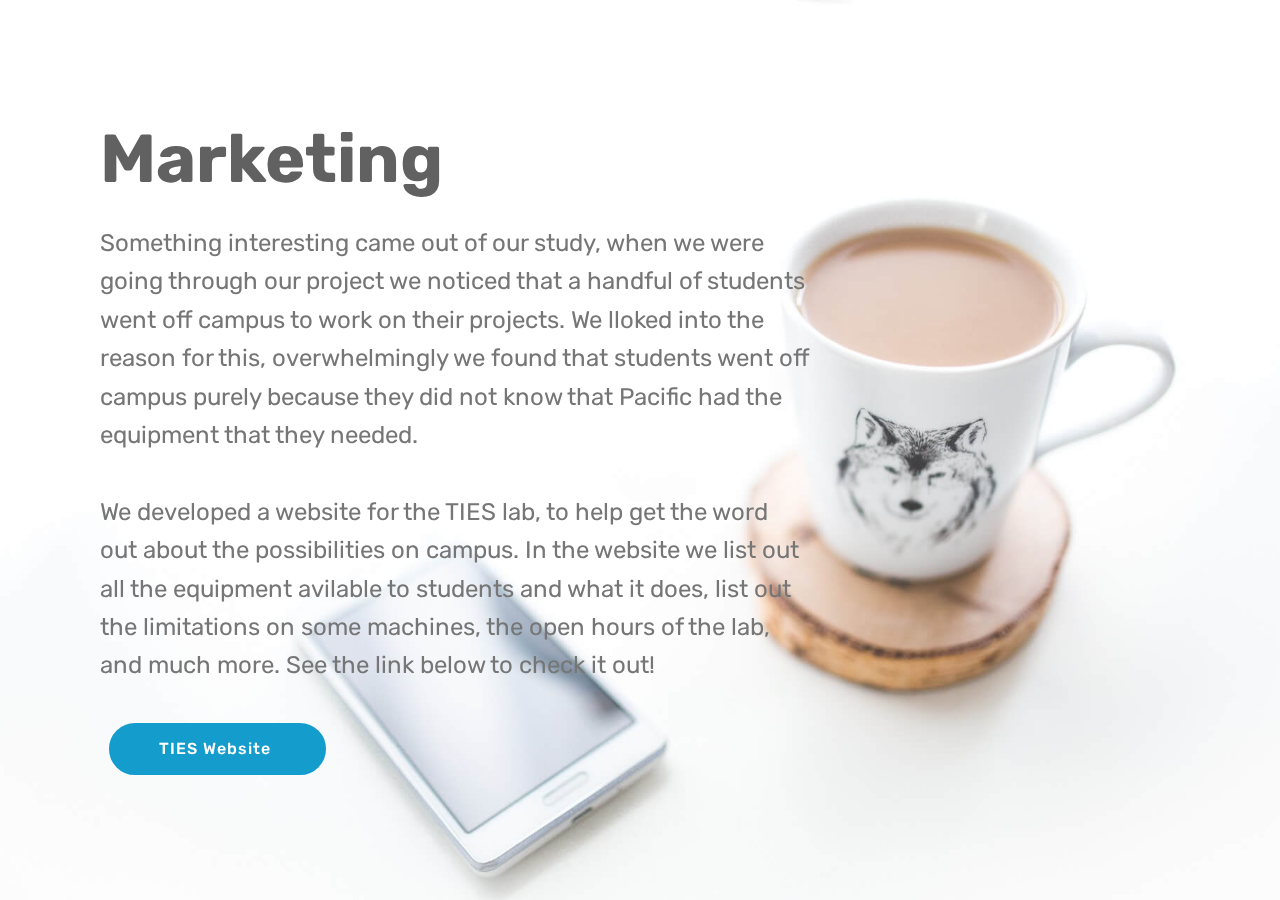
==== Marketing.html @ 28eca3c0 "create github pages" ====
<!DOCTYPE html>
<html >
<head>
  <!-- Site made with Mobirise Website Builder v4.7.1, https://mobirise.com -->
  <meta charset="UTF-8">
  <meta http-equiv="X-UA-Compatible" content="IE=edge">
  <meta name="generator" content="Mobirise v4.7.1, mobirise.com">
  <meta name="viewport" content="width=device-width, initial-scale=1, minimum-scale=1">
  <link rel="shortcut icon" href="assets/images/tieslogo-2-converted2-128x166.png" type="image/x-icon">
  <meta name="description" content="Page to talk about getting the word out about the equipment and facilities on campus.">
  <title>Marketing</title>
  <link rel="stylesheet" href="assets/web/assets/mobirise-icons/mobirise-icons.css">
  <link rel="stylesheet" href="assets/tether/tether.min.css">
  <link rel="stylesheet" href="assets/bootstrap/css/bootstrap.min.css">
  <link rel="stylesheet" href="assets/bootstrap/css/bootstrap-grid.min.css">
  <link rel="stylesheet" href="assets/bootstrap/css/bootstrap-reboot.min.css">
  <link rel="stylesheet" href="assets/theme/css/style.css">
  <link rel="stylesheet" href="assets/mobirise/css/mbr-additional.css" type="text/css">
  
  
  
</head>
<body>
  <section class="header9 cid-qQ0Fd9knw1 mbr-fullscreen mbr-parallax-background" id="header9-8">

    

    

    <div class="container">
        <div class="media-container-column mbr-white col-md-8">
            <h1 class="mbr-section-title align-left mbr-bold pb-3 mbr-fonts-style display-1">Marketing&nbsp;</h1>
            
            <p class="mbr-text align-left pb-3 mbr-fonts-style display-5">Something interesting came out of our study, when we were going through our project we noticed that a handful of students went off campus to work on their projects. We lloked into the reason for this, overwhelmingly we found that students went off campus purely because they did not know that Pacific had the equipment that they needed.&nbsp;<br><br>We developed a website for the TIES lab, to help get the word out about the possibilities on campus. In the website we list out all the equipment avilable to students and what it does, list out the limitations on some machines, the open hours of the lab, and much more. See the link below to check it out!</p>
            <div class="mbr-section-btn align-left"><a class="btn btn-md btn-primary display-4" href="https://rneal2.github.io/TIES/">TIES Website&nbsp;</a></div>
        </div>
    </div>

    
</section>


  <section class="engine"><a href="https://mobirise.ws/q">web page creator download</a></section><script src="assets/web/assets/jquery/jquery.min.js"></script>
  <script src="assets/popper/popper.min.js"></script>
  <script src="assets/tether/tether.min.js"></script>
  <script src="assets/bootstrap/js/bootstrap.min.js"></script>
  <script src="assets/smoothscroll/smooth-scroll.js"></script>
  <script src="assets/parallax/jarallax.min.js"></script>
  <script src="assets/theme/js/script.js"></script>
  
  
</body>
</html>
---- assets/web/assets/mobirise-icons/mobirise-icons.css ----
@font-face {
  font-family: 'MobiriseIcons';
  src:  url('mobirise-icons.eot?spat4u');
  src:  url('mobirise-icons.eot?spat4u#iefix') format('embedded-opentype'),
    url('mobirise-icons.ttf?spat4u') format('truetype'),
    url('mobirise-icons.woff?spat4u') format('woff'),
    url('mobirise-icons.svg?spat4u#MobiriseIcons') format('svg');
  font-weight: normal;
  font-style: normal;
}

[class^="mbri-"], [class*=" mbri-"] {
  /* use !important to prevent issues with browser extensions that change fonts */
  font-family: MobiriseIcons !important;
  speak: none;
  font-style: normal;
  font-weight: normal;
  font-variant: normal;
  text-transform: none;
  line-height: 1;

  /* Better Font Rendering =========== */
  -webkit-font-smoothing: antialiased;
  -moz-osx-font-smoothing: grayscale;
}

.mbri-add-submenu:before {
  content: "\e900";
}
.mbri-alert:before {
  content: "\e901";
}
.mbri-align-center:before {
  content: "\e902";
}
.mbri-align-justify:before {
  content: "\e903";
}
.mbri-align-left:before {
  content: "\e904";
}
.mbri-align-right:before {
  content: "\e905";
}
.mbri-android:before {
  content: "\e906";
}
.mbri-apple:before {
  content: "\e907";
}
.mbri-arrow-down:before {
  content: "\e908";
}
.mbri-arrow-next:before {
  content: "\e909";
}
.mbri-arrow-prev:before {
  content: "\e90a";
}
.mbri-arrow-up:before {
  content: "\e90b";
}
.mbri-bold:before {
  content: "\e90c";
}
.mbri-bookmark:before {
  content: "\e90d";
}
.mbri-bootstrap:before {
  content: "\e90e";
}
.mbri-briefcase:before {
  content: "\e90f";
}
.mbri-browse:before {
  content: "\e910";
}
.mbri-bulleted-list:before {
  content: "\e911";
}
.mbri-calendar:before {
  content: "\e912";
}
.mbri-camera:before {
  content: "\e913";
}
.mbri-cart-add:before {
  content: "\e914";
}
.mbri-cart-full:before {
  content: "\e915";
}
.mbri-cash:before {
  content: "\e916";
}
.mbri-change-style:before {
  content: "\e917";
}
.mbri-chat:before {
  content: "\e918";
}
.mbri-clock:before {
  content: "\e919";
}
.mbri-close:before {
  content: "\e91a";
}
.mbri-cloud:before {
  content: "\e91b";
}
.mbri-code:before {
  content: "\e91c";
}
.mbri-contact-form:before {
  content: "\e91d";
}
.mbri-credit-card:before {
  content: "\e91e";
}
.mbri-cursor-click:before {
  content: "\e91f";
}
.mbri-cust-feedback:before {
  content: "\e920";
}
.mbri-database:before {
  content: "\e921";
}
.mbri-delivery:before {
  content: "\e922";
}
.mbri-desktop:before {
  content: "\e923";
}
.mbri-devices:before {
  content: "\e924";
}
.mbri-down:before {
  content: "\e925";
}
.mbri-download:before {
  content: "\e989";
}
.mbri-drag-n-drop:before {
  content: "\e927";
}
.mbri-drag-n-drop2:before {
  content: "\e928";
}
.mbri-edit:before {
  content: "\e929";
}
.mbri-edit2:before {
  content: "\e92a";
}
.mbri-error:before {
  content: "\e92b";
}
.mbri-extension:before {
  content: "\e92c";
}
.mbri-features:before {
  content: "\e92d";
}
.mbri-file:before {
  content: "\e92e";
}
.mbri-flag:before {
  content: "\e92f";
}
.mbri-folder:before {
  content: "\e930";
}
.mbri-gift:before {
  content: "\e931";
}
.mbri-github:before {
  content: "\e932";
}
.mbri-globe:before {
  content: "\e933";
}
.mbri-globe-2:before {
  content: "\e934";
}
.mbri-growing-chart:before {
  content: "\e935";
}
.mbri-hearth:before {
  content: "\e936";
}
.mbri-help:before {
  content: "\e937";
}
.mbri-home:before {
  content: "\e938";
}
.mbri-hot-cup:before {
  content: "\e939";
}
.mbri-idea:before {
  content: "\e93a";
}
.mbri-image-gallery:before {
  content: "\e93b";
}
.mbri-image-slider:before {
  content: "\e93c";
}
.mbri-info:before {
  content: "\e93d";
}
.mbri-italic:before {
  content: "\e93e";
}
.mbri-key:before {
  content: "\e93f";
}
.mbri-laptop:before {
  content: "\e940";
}
.mbri-layers:before {
  content: "\e941";
}
.mbri-left-right:before {
  content: "\e942";
}
.mbri-left:before {
  content: "\e943";
}
.mbri-letter:before {
  content: "\e944";
}
.mbri-like:before {
  content: "\e945";
}
.mbri-link:before {
  content: "\e946";
}
.mbri-lock:before {
  content: "\e947";
}
.mbri-login:before {
  content: "\e948";
}
.mbri-logout:before {
  content: "\e949";
}
.mbri-magic-stick:before {
  content: "\e94a";
}
.mbri-map-pin:before {
  content: "\e94b";
}
.mbri-menu:before {
  content: "\e94c";
}
.mbri-mobile:before {
  content: "\e94d";
}
.mbri-mobile2:before {
  content: "\e94e";
}
.mbri-mobirise:before {
  content: "\e94f";
}
.mbri-more-horizontal:before {
  content: "\e950";
}
.mbri-more-vertical:before {
  content: "\e951";
}
.mbri-music:before {
  content: "\e952";
}
.mbri-new-file:before {
  content: "\e953";
}
.mbri-numbered-list:before {
  content: "\e954";
}
.mbri-opened-folder:before {
  content: "\e955";
}
.mbri-pages:before {
  content: "\e956";
}
.mbri-paper-plane:before {
  content: "\e957";
}
.mbri-paperclip:before {
  content: "\e958";
}
.mbri-photo:before {
  content: "\e959";
}
.mbri-photos:before {
  content: "\e95a";
}
.mbri-pin:before {
  content: "\e95b";
}
.mbri-play:before {
  content: "\e95c";
}
.mbri-plus:before {
  content: "\e95d";
}
.mbri-preview:before {
  content: "\e95e";
}
.mbri-print:before {
  content: "\e95f";
}
.mbri-protect:before {
  content: "\e960";
}
.mbri-question:before {
  content: "\e961";
}
.mbri-quote-left:before {
  content: "\e962";
}
.mbri-quote-right:before {
  content: "\e963";
}
.mbri-refresh:before {
  content: "\e964";
}
.mbri-responsive:before {
  content: "\e965";
}
.mbri-right:before {
  content: "\e966";
}
.mbri-rocket:before {
  content: "\e967";
}
.mbri-sad-face:before {
  content: "\e968";
}
.mbri-sale:before {
  content: "\e969";
}
.mbri-save:before {
  content: "\e96a";
}
.mbri-search:before {
  content: "\e96b";
}
.mbri-setting:before {
  content: "\e96c";
}
.mbri-setting2:before {
  content: "\e96d";
}
.mbri-setting3:before {
  content: "\e96e";
}
.mbri-share:before {
  content: "\e96f";
}
.mbri-shopping-bag:before {
  content: "\e970";
}
.mbri-shopping-basket:before {
  content: "\e971";
}
.mbri-shopping-cart:before {
  content: "\e972";
}
.mbri-sites:before {
  content: "\e973";
}
.mbri-smile-face:before {
  content: "\e974";
}
.mbri-speed:before {
  content: "\e975";
}
.mbri-star:before {
  content: "\e976";
}
.mbri-success:before {
  content: "\e977";
}
.mbri-sun:before {
  content: "\e978";
}
.mbri-sun2:before {
  content: "\e979";
}
.mbri-tablet:before {
  content: "\e97a";
}
.mbri-tablet-vertical:before {
  content: "\e97b";
}
.mbri-target:before {
  content: "\e97c";
}
.mbri-timer:before {
  content: "\e97d";
}
.mbri-to-ftp:before {
  content: "\e97e";
}
.mbri-to-local-drive:before {
  content: "\e97f";
}
.mbri-touch-swipe:before {
  content: "\e980";
}
.mbri-touch:before {
  content: "\e981";
}
.mbri-trash:before {
  content: "\e982";
}
.mbri-underline:before {
  content: "\e983";
}
.mbri-unlink:before {
  content: "\e984";
}
.mbri-unlock:before {
  content: "\e985";
}
.mbri-up-down:before {
  content: "\e986";
}
.mbri-up:before {
  content: "\e987";
}
.mbri-update:before {
  content: "\e988";
}
.mbri-upload:before {
 content: "\e926"; 
}
.mbri-user:before {
  content: "\e98a";
}
.mbri-user2:before {
  content: "\e98b";
}
.mbri-users:before {
  content: "\e98c";
}
.mbri-video:before {
  content: "\e98d";
}
.mbri-video-play:before {
  content: "\e98e";
}
.mbri-watch:before {
  content: "\e98f";
}
.mbri-website-theme:before {
  content: "\e990";
}
.mbri-wifi:before {
  content: "\e991";
}
.mbri-windows:before {
  content: "\e992";
}
.mbri-zoom-out:before {
  content: "\e993";
}
.mbri-redo:before {
  content: "\e994";
}
.mbri-undo:before {
  content: "\e995";
}
---- assets/theme/css/style.css ----
/*!
 * Mobirise v4 theme (https://mobirise.com/)
 * Copyright 2017 Mobirise
 */
section {
  background-color: #eeeeee; }

section,
.container,
.container-fluid {
  position: relative;
  word-wrap: break-word; }

a.mbr-iconfont:hover {
  text-decoration: none; }

.article .lead p, .article .lead ul, .article .lead ol, .article .lead pre, .article .lead blockquote {
  margin-bottom: 0; }

a {
  font-style: normal;
  font-weight: 400;
  cursor: pointer; }
  a, a:hover {
    text-decoration: none; }

figure {
  margin-bottom: 0; }

body {
  color: #232323; }

h1, h2, h3, h4, h5, h6,
.h1, .h2, .h3, .h4, .h5, .h6,
.display-1, .display-2, .display-3, .display-4 {
  line-height: 1;
  word-break: break-word;
  word-wrap: break-word; }

b, strong {
  font-weight: bold; }

blockquote {
  padding: 10px 0 10px 20px;
  position: relative;
  border-left: 2px solid;
  border-color: #ff3366; }

input:-webkit-autofill, input:-webkit-autofill:hover, input:-webkit-autofill:focus, input:-webkit-autofill:active {
  transition-delay: 9999s;
  transition-property: background-color, color; }

textarea[type="hidden"] {
  display: none; }

body {
  position: relative; }

section {
  background-position: 50% 50%;
  background-repeat: no-repeat;
  background-size: cover; }
  section .mbr-background-video,
  section .mbr-background-video-preview {
    position: absolute;
    bottom: 0;
    left: 0;
    right: 0;
    top: 0; }

.hidden {
  visibility: hidden; }

.mbr-z-index20 {
  z-index: 20; }

/*! Base colors */
.mbr-white {
  color: #ffffff; }

.mbr-black {
  color: #000000; }

.mbr-bg-white {
  background-color: #ffffff; }

.mbr-bg-black {
  background-color: #000000; }

/*! Text-aligns */
.align-left {
  text-align: left; }

.align-center {
  text-align: center; }

.align-right {
  text-align: right; }

@media (max-width: 767px) {
  .align-left, .align-center, .align-right, .mbr-section-btn, .mbr-section-title {
    text-align: center; } }
/*! Font-weight  */
.mbr-light {
  font-weight: 300; }

.mbr-regular {
  font-weight: 400; }

.mbr-semibold {
  font-weight: 500; }

.mbr-bold {
  font-weight: 700; }

/*! Media  */
.media-size-item {
  -webkit-flex: 1 1 auto;
  -moz-flex: 1 1 auto;
  -ms-flex: 1 1 auto;
  -o-flex: 1 1 auto;
  flex: 1 1 auto; }

.media-content {
  -webkit-flex-basis: 100%;
  flex-basis: 100%; }

.media-container-row {
  display: -ms-flexbox;
  display: -webkit-flex;
  display: flex;
  -webkit-flex-direction: row;
  -ms-flex-direction: row;
  flex-direction: row;
  -webkit-flex-wrap: wrap;
  -ms-flex-wrap: wrap;
  flex-wrap: wrap;
  -webkit-justify-content: center;
  -ms-flex-pack: center;
  justify-content: center;
  -webkit-align-content: center;
  -ms-flex-line-pack: center;
  align-content: center;
  -webkit-align-items: start;
  -ms-flex-align: start;
  align-items: start; }
  .media-container-row .media-size-item {
    width: 400px; }

.media-container-column {
  display: -ms-flexbox;
  display: -webkit-flex;
  display: flex;
  -webkit-flex-direction: column;
  -ms-flex-direction: column;
  flex-direction: column;
  -webkit-flex-wrap: wrap;
  -ms-flex-wrap: wrap;
  flex-wrap: wrap;
  -webkit-justify-content: center;
  -ms-flex-pack: center;
  justify-content: center;
  -webkit-align-content: center;
  -ms-flex-line-pack: center;
  align-content: center;
  -webkit-align-items: stretch;
  -ms-flex-align: stretch;
  align-items: stretch; }
  .media-container-column > * {
    width: 100%; }

@media (min-width: 992px) {
  .media-container-row {
    -webkit-flex-wrap: nowrap;
    -ms-flex-wrap: nowrap;
    flex-wrap: nowrap; } }
figure {
  overflow: hidden; }

figure[mbr-media-size] {
  transition: width 0.1s; }

.mbr-figure img, .mbr-figure iframe {
  display: block;
  width: 100%; }

.card {
  background-color: transparent;
  border: none; }

.card-img {
  text-align: center;
  flex-shrink: 0; }

.media {
  max-width: 100%;
  margin: 0 auto; }

.mbr-figure {
  -ms-flex-item-align: center;
  -ms-grid-row-align: center;
  -webkit-align-self: center;
  align-self: center; }

.media-container > div {
  max-width: 100%; }

.mbr-figure img, .card-img img {
  width: 100%; }

@media (max-width: 991px) {
  .media-size-item {
    width: auto !important; }

  .media {
    width: auto; }

  .mbr-figure {
    width: 100% !important; } }
/*! Buttons */
.mbr-section-btn {
  margin-left: -.25rem;
  margin-right: -.25rem;
  font-size: 0; }

nav .mbr-section-btn {
  margin-left: 0rem;
  margin-right: 0rem; }

/*! Btn icon margin */
.btn .mbr-iconfont, .btn.btn-sm .mbr-iconfont {
  cursor: pointer;
  margin-right: 0.5rem; }

.btn.btn-md .mbr-iconfont, .btn.btn-md .mbr-iconfont {
  margin-right: 0.8rem; }

.mbr-regular {
  font-weight: 400; }

.mbr-semibold {
  font-weight: 500; }

.mbr-bold {
  font-weight: 700; }

[type="submit"] {
  -webkit-appearance: none; }

/*! Full-screen */
.mbr-fullscreen .mbr-overlay {
  min-height: 100vh; }

.mbr-fullscreen {
  display: flex;
  display: -webkit-flex;
  display: -moz-flex;
  display: -ms-flex;
  display: -o-flex;
  align-items: center;
  -webkit-align-items: center;
  min-height: 100vh;
  padding-top: 3rem;
  padding-bottom: 3rem; }

/*! Map */
.map {
  height: 25rem;
  position: relative; }
  .map iframe {
    width: 100%;
    height: 100%; }

/* Form */
.form-asterisk {
  font-family: initial;
  position: absolute;
  top: -2px;
  font-weight: normal; }

/*! Scroll to top arrow */
.mbr-arrow-up {
  bottom: 25px;
  right: 90px;
  position: fixed;
  text-align: right;
  z-index: 5000;
  color: #ffffff;
  font-size: 32px;
  transform: rotate(180deg);
  -webkit-transform: rotate(180deg); }

.mbr-arrow-up a {
  background: rgba(0, 0, 0, 0.2);
  border-radius: 3px;
  color: #fff;
  display: inline-block;
  height: 60px;
  width: 60px;
  outline-style: none !important;
  position: relative;
  text-decoration: none;
  transition: all .3s ease-in-out;
  cursor: pointer;
  text-align: center; }
  .mbr-arrow-up a:hover {
    background-color: rgba(0, 0, 0, 0.4); }
  .mbr-arrow-up a i {
    line-height: 60px; }

.mbr-arrow-up-icon {
  display: block;
  color: #fff; }

.mbr-arrow-up-icon::before {
  content: "\203a";
  display: inline-block;
  font-family: serif;
  font-size: 32px;
  line-height: 1;
  font-style: normal;
  position: relative;
  top: 6px;
  left: -4px;
  -webkit-transform: rotate(-90deg);
  transform: rotate(-90deg); }

/*! Arrow Down */
.mbr-arrow {
  position: absolute;
  bottom: 45px;
  left: 50%;
  width: 60px;
  height: 60px;
  cursor: pointer;
  background-color: rgba(80, 80, 80, 0.5);
  border-radius: 50%;
  -webkit-transform: translateX(-50%);
  transform: translateX(-50%); }
  .mbr-arrow > a {
    display: inline-block;
    text-decoration: none;
    outline-style: none;
    -webkit-animation: arrowdown 1.7s ease-in-out infinite;
    animation: arrowdown 1.7s ease-in-out infinite; }
    .mbr-arrow > a > i {
      position: absolute;
      top: -2px;
      left: 15px;
      font-size: 2rem; }

@keyframes arrowdown {
  0% {
    transform: translateY(0px);
    -webkit-transform: translateY(0px); }
  50% {
    transform: translateY(-5px);
    -webkit-transform: translateY(-5px); }
  100% {
    transform: translateY(0px);
    -webkit-transform: translateY(0px); } }
@-webkit-keyframes arrowdown {
  0% {
    transform: translateY(0px);
    -webkit-transform: translateY(0px); }
  50% {
    transform: translateY(-5px);
    -webkit-transform: translateY(-5px); }
  100% {
    transform: translateY(0px);
    -webkit-transform: translateY(0px); } }
@media (max-width: 500px) {
  .mbr-arrow-up {
    left: 50%;
    right: auto;
    transform: translateX(-50%) rotate(180deg);
    -webkit-transform: translateX(-50%) rotate(180deg); } }
/*Gradients animation*/
@keyframes gradient-animation {
  from {
    background-position: 0% 100%;
    animation-timing-function: ease-in-out; }
  to {
    background-position: 100% 0%;
    animation-timing-function: ease-in-out; } }
@-webkit-keyframes gradient-animation {
  from {
    background-position: 0% 100%;
    animation-timing-function: ease-in-out; }
  to {
    background-position: 100% 0%;
    animation-timing-function: ease-in-out; } }
.bg-gradient {
  background-size: 200% 200%;
  animation: gradient-animation 5s infinite alternate;
  -webkit-animation: gradient-animation 5s infinite alternate; }

.menu .navbar-brand {
  display: -webkit-flex; }
  .menu .navbar-brand span {
    display: flex;
    display: -webkit-flex; }
  .menu .navbar-brand .navbar-caption-wrap {
    display: -webkit-flex; }
  .menu .navbar-brand .navbar-logo img {
    display: -webkit-flex; }
@media (min-width: 768px) and (max-width: 991px) {
  .menu .navbar-toggleable-sm .navbar-nav {
    display: -webkit-box;
    display: -webkit-flex;
    display: -ms-flexbox; } }
@media (min-width: 992px) {
  .menu .navbar-nav.nav-dropdown {
    display: -webkit-flex; }
  .menu .navbar-toggleable-sm .navbar-collapse {
    display: -webkit-flex !important; } }

/*# sourceMappingURL=style.css.map */
.engine {
	position: absolute;
	text-indent: -2400px;
	text-align: center;
	padding: 0;
	top: 0;
	left: -2400px;
}
---- assets/mobirise/css/mbr-additional.css ----
@import url(https://fonts.googleapis.com/css?family=Rubik:300,300i,400,400i,500,500i,700,700i,900,900i);





body {
  font-style: normal;
  line-height: 1.5;
}
.mbr-section-title {
  font-style: normal;
  line-height: 1.2;
}
.mbr-section-subtitle {
  line-height: 1.3;
}
.mbr-text {
  font-style: normal;
  line-height: 1.6;
}
.display-1 {
  font-family: 'Rubik', sans-serif;
  font-size: 4.25rem;
}
.display-1 > .mbr-iconfont {
  font-size: 6.8rem;
}
.display-2 {
  font-family: 'Rubik', sans-serif;
  font-size: 3rem;
}
.display-2 > .mbr-iconfont {
  font-size: 4.8rem;
}
.display-4 {
  font-family: 'Rubik', sans-serif;
  font-size: 1rem;
}
.display-4 > .mbr-iconfont {
  font-size: 1.6rem;
}
.display-5 {
  font-family: 'Rubik', sans-serif;
  font-size: 1.5rem;
}
.display-5 > .mbr-iconfont {
  font-size: 2.4rem;
}
.display-7 {
  font-family: 'Rubik', sans-serif;
  font-size: 1rem;
}
.display-7 > .mbr-iconfont {
  font-size: 1.6rem;
}
/* ---- Fluid typography for mobile devices ---- */
/* 1.4 - font scale ratio ( bootstrap == 1.42857 ) */
/* 100vw - current viewport width */
/* (48 - 20)  48 == 48rem == 768px, 20 == 20rem == 320px(minimal supported viewport) */
/* 0.65 - min scale variable, may vary */
@media (max-width: 768px) {
  .display-1 {
    font-size: 3.4rem;
    font-size: calc( 2.1374999999999997rem + (4.25 - 2.1374999999999997) * ((100vw - 20rem) / (48 - 20)));
    line-height: calc( 1.4 * (2.1374999999999997rem + (4.25 - 2.1374999999999997) * ((100vw - 20rem) / (48 - 20))));
  }
  .display-2 {
    font-size: 2.4rem;
    font-size: calc( 1.7rem + (3 - 1.7) * ((100vw - 20rem) / (48 - 20)));
    line-height: calc( 1.4 * (1.7rem + (3 - 1.7) * ((100vw - 20rem) / (48 - 20))));
  }
  .display-4 {
    font-size: 0.8rem;
    font-size: calc( 1rem + (1 - 1) * ((100vw - 20rem) / (48 - 20)));
    line-height: calc( 1.4 * (1rem + (1 - 1) * ((100vw - 20rem) / (48 - 20))));
  }
  .display-5 {
    font-size: 1.2rem;
    font-size: calc( 1.175rem + (1.5 - 1.175) * ((100vw - 20rem) / (48 - 20)));
    line-height: calc( 1.4 * (1.175rem + (1.5 - 1.175) * ((100vw - 20rem) / (48 - 20))));
  }
}
/* Buttons */
.btn {
  font-weight: 500;
  border-width: 2px;
  font-style: normal;
  letter-spacing: 1px;
  margin: .4rem .8rem;
  white-space: normal;
  -webkit-transition: all 0.3s ease-in-out;
  -moz-transition: all 0.3s ease-in-out;
  transition: all 0.3s ease-in-out;
  padding: 1rem 3rem;
  border-radius: 3px;
  display: inline-flex;
  align-items: center;
  justify-content: center;
  word-break: break-word;
}
.btn-sm {
  font-weight: 500;
  letter-spacing: 1px;
  -webkit-transition: all 0.3s ease-in-out;
  -moz-transition: all 0.3s ease-in-out;
  transition: all 0.3s ease-in-out;
  padding: 0.6rem 1.5rem;
  border-radius: 3px;
}
.btn-md {
  font-weight: 500;
  letter-spacing: 1px;
  margin: .4rem .8rem !important;
  -webkit-transition: all 0.3s ease-in-out;
  -moz-transition: all 0.3s ease-in-out;
  transition: all 0.3s ease-in-out;
  padding: 1rem 3rem;
  border-radius: 3px;
}
.btn-lg {
  font-weight: 500;
  letter-spacing: 1px;
  margin: .4rem .8rem !important;
  -webkit-transition: all 0.3s ease-in-out;
  -moz-transition: all 0.3s ease-in-out;
  transition: all 0.3s ease-in-out;
  padding: 1.2rem 3.2rem;
  border-radius: 3px;
}
.bg-primary {
  background-color: #149dcc !important;
}
.bg-success {
  background-color: #f7ed4a !important;
}
.bg-info {
  background-color: #82786e !important;
}
.bg-warning {
  background-color: #879a9f !important;
}
.bg-danger {
  background-color: #b1a374 !important;
}
.btn-primary,
.btn-primary:active {
  background-color: #149dcc !important;
  border-color: #149dcc !important;
  color: #ffffff !important;
}
.btn-primary:hover,
.btn-primary:focus,
.btn-primary.focus,
.btn-primary.active {
  color: #ffffff !important;
  background-color: #0d6786 !important;
  border-color: #0d6786 !important;
}
.btn-primary.disabled,
.btn-primary:disabled {
  color: #ffffff !important;
  background-color: #0d6786 !important;
  border-color: #0d6786 !important;
}
.btn-secondary,
.btn-secondary:active {
  background-color: #ff3366 !important;
  border-color: #ff3366 !important;
  color: #ffffff !important;
}
.btn-secondary:hover,
.btn-secondary:focus,
.btn-secondary.focus,
.btn-secondary.active {
  color: #ffffff !important;
  background-color: #e50039 !important;
  border-color: #e50039 !important;
}
.btn-secondary.disabled,
.btn-secondary:disabled {
  color: #ffffff !important;
  background-color: #e50039 !important;
  border-color: #e50039 !important;
}
.btn-info,
.btn-info:active {
  background-color: #82786e !important;
  border-color: #82786e !important;
  color: #ffffff !important;
}
.btn-info:hover,
.btn-info:focus,
.btn-info.focus,
.btn-info.active {
  color: #ffffff !important;
  background-color: #59524b !important;
  border-color: #59524b !important;
}
.btn-info.disabled,
.btn-info:disabled {
  color: #ffffff !important;
  background-color: #59524b !important;
  border-color: #59524b !important;
}
.btn-success,
.btn-success:active {
  background-color: #f7ed4a !important;
  border-color: #f7ed4a !important;
  color: #3f3c03 !important;
}
.btn-success:hover,
.btn-success:focus,
.btn-success.focus,
.btn-success.active {
  color: #3f3c03 !important;
  background-color: #eadd0a !important;
  border-color: #eadd0a !important;
}
.btn-success.disabled,
.btn-success:disabled {
  color: #3f3c03 !important;
  background-color: #eadd0a !important;
  border-color: #eadd0a !important;
}
.btn-warning,
.btn-warning:active {
  background-color: #879a9f !important;
  border-color: #879a9f !important;
  color: #ffffff !important;
}
.btn-warning:hover,
.btn-warning:focus,
.btn-warning.focus,
.btn-warning.active {
  color: #ffffff !important;
  background-color: #617479 !important;
  border-color: #617479 !important;
}
.btn-warning.disabled,
.btn-warning:disabled {
  color: #ffffff !important;
  background-color: #617479 !important;
  border-color: #617479 !important;
}
.btn-danger,
.btn-danger:active {
  background-color: #b1a374 !important;
  border-color: #b1a374 !important;
  color: #ffffff !important;
}
.btn-danger:hover,
.btn-danger:focus,
.btn-danger.focus,
.btn-danger.active {
  color: #ffffff !important;
  background-color: #8b7d4e !important;
  border-color: #8b7d4e !important;
}
.btn-danger.disabled,
.btn-danger:disabled {
  color: #ffffff !important;
  background-color: #8b7d4e !important;
  border-color: #8b7d4e !important;
}
.btn-white {
  color: #333333 !important;
}
.btn-white,
.btn-white:active {
  background-color: #ffffff !important;
  border-color: #ffffff !important;
  color: #808080 !important;
}
.btn-white:hover,
.btn-white:focus,
.btn-white.focus,
.btn-white.active {
  color: #808080 !important;
  background-color: #d9d9d9 !important;
  border-color: #d9d9d9 !important;
}
.btn-white.disabled,
.btn-white:disabled {
  color: #808080 !important;
  background-color: #d9d9d9 !important;
  border-color: #d9d9d9 !important;
}
.btn-black,
.btn-black:active {
  background-color: #333333 !important;
  border-color: #333333 !important;
  color: #ffffff !important;
}
.btn-black:hover,
.btn-black:focus,
.btn-black.focus,
.btn-black.active {
  color: #ffffff !important;
  background-color: #0d0d0d !important;
  border-color: #0d0d0d !important;
}
.btn-black.disabled,
.btn-black:disabled {
  color: #ffffff !important;
  background-color: #0d0d0d !important;
  border-color: #0d0d0d !important;
}
.btn-primary-outline,
.btn-primary-outline:active {
  background: none;
  border-color: #0b566f;
  color: #0b566f;
}
.btn-primary-outline:hover,
.btn-primary-outline:focus,
.btn-primary-outline.focus,
.btn-primary-outline.active {
  color: #ffffff;
  background-color: #149dcc;
  border-color: #149dcc;
}
.btn-primary-outline.disabled,
.btn-primary-outline:disabled {
  color: #ffffff !important;
  background-color: #149dcc !important;
  border-color: #149dcc !important;
}
.btn-secondary-outline,
.btn-secondary-outline:active {
  background: none;
  border-color: #cc0033;
  color: #cc0033;
}
.btn-secondary-outline:hover,
.btn-secondary-outline:focus,
.btn-secondary-outline.focus,
.btn-secondary-outline.active {
  color: #ffffff;
  background-color: #ff3366;
  border-color: #ff3366;
}
.btn-secondary-outline.disabled,
.btn-secondary-outline:disabled {
  color: #ffffff !important;
  background-color: #ff3366 !important;
  border-color: #ff3366 !important;
}
.btn-info-outline,
.btn-info-outline:active {
  background: none;
  border-color: #4b453f;
  color: #4b453f;
}
.btn-info-outline:hover,
.btn-info-outline:focus,
.btn-info-outline.focus,
.btn-info-outline.active {
  color: #ffffff;
  background-color: #82786e;
  border-color: #82786e;
}
.btn-info-outline.disabled,
.btn-info-outline:disabled {
  color: #ffffff !important;
  background-color: #82786e !important;
  border-color: #82786e !important;
}
.btn-success-outline,
.btn-success-outline:active {
  background: none;
  border-color: #d2c609;
  color: #d2c609;
}
.btn-success-outline:hover,
.btn-success-outline:focus,
.btn-success-outline.focus,
.btn-success-outline.active {
  color: #3f3c03;
  background-color: #f7ed4a;
  border-color: #f7ed4a;
}
.btn-success-outline.disabled,
.btn-success-outline:disabled {
  color: #3f3c03 !important;
  background-color: #f7ed4a !important;
  border-color: #f7ed4a !important;
}
.btn-warning-outline,
.btn-warning-outline:active {
  background: none;
  border-color: #55666b;
  color: #55666b;
}
.btn-warning-outline:hover,
.btn-warning-outline:focus,
.btn-warning-outline.focus,
.btn-warning-outline.active {
  color: #ffffff;
  background-color: #879a9f;
  border-color: #879a9f;
}
.btn-warning-outline.disabled,
.btn-warning-outline:disabled {
  color: #ffffff !important;
  background-color: #879a9f !important;
  border-color: #879a9f !important;
}
.btn-danger-outline,
.btn-danger-outline:active {
  background: none;
  border-color: #7a6e45;
  color: #7a6e45;
}
.btn-danger-outline:hover,
.btn-danger-outline:focus,
.btn-danger-outline.focus,
.btn-danger-outline.active {
  color: #ffffff;
  background-color: #b1a374;
  border-color: #b1a374;
}
.btn-danger-outline.disabled,
.btn-danger-outline:disabled {
  color: #ffffff !important;
  background-color: #b1a374 !important;
  border-color: #b1a374 !important;
}
.btn-black-outline,
.btn-black-outline:active {
  background: none;
  border-color: #000000;
  color: #000000;
}
.btn-black-outline:hover,
.btn-black-outline:focus,
.btn-black-outline.focus,
.btn-black-outline.active {
  color: #ffffff;
  background-color: #333333;
  border-color: #333333;
}
.btn-black-outline.disabled,
.btn-black-outline:disabled {
  color: #ffffff !important;
  background-color: #333333 !important;
  border-color: #333333 !important;
}
.btn-white-outline,
.btn-white-outline:active,
.btn-white-outline.active {
  background: none;
  border-color: #ffffff;
  color: #ffffff;
}
.btn-white-outline:hover,
.btn-white-outline:focus,
.btn-white-outline.focus {
  color: #333333;
  background-color: #ffffff;
  border-color: #ffffff;
}
.text-primary {
  color: #149dcc !important;
}
.text-secondary {
  color: #ff3366 !important;
}
.text-success {
  color: #f7ed4a !important;
}
.text-info {
  color: #82786e !important;
}
.text-warning {
  color: #879a9f !important;
}
.text-danger {
  color: #b1a374 !important;
}
.text-white {
  color: #ffffff !important;
}
.text-black {
  color: #000000 !important;
}
a.text-primary:hover,
a.text-primary:focus {
  color: #0b566f !important;
}
a.text-secondary:hover,
a.text-secondary:focus {
  color: #cc0033 !important;
}
a.text-success:hover,
a.text-success:focus {
  color: #d2c609 !important;
}
a.text-info:hover,
a.text-info:focus {
  color: #4b453f !important;
}
a.text-warning:hover,
a.text-warning:focus {
  color: #55666b !important;
}
a.text-danger:hover,
a.text-danger:focus {
  color: #7a6e45 !important;
}
a.text-white:hover,
a.text-white:focus {
  color: #b3b3b3 !important;
}
a.text-black:hover,
a.text-black:focus {
  color: #4d4d4d !important;
}
.alert-success {
  background-color: #70c770;
}
.alert-info {
  background-color: #82786e;
}
.alert-warning {
  background-color: #879a9f;
}
.alert-danger {
  background-color: #b1a374;
}
.mbr-section-btn a.btn:not(.btn-form) {
  border-radius: 100px;
}
.mbr-section-btn a.btn:not(.btn-form):hover,
.mbr-section-btn a.btn:not(.btn-form):focus {
  box-shadow: none !important;
}
.mbr-section-btn a.btn:not(.btn-form):hover,
.mbr-section-btn a.btn:not(.btn-form):focus {
  box-shadow: 0 10px 40px 0 rgba(0, 0, 0, 0.2) !important;
  -webkit-box-shadow: 0 10px 40px 0 rgba(0, 0, 0, 0.2) !important;
}
.mbr-gallery-filter li a {
  border-radius: 100px !important;
}
.mbr-gallery-filter li.active .btn {
  background-color: #149dcc;
  border-color: #149dcc;
  color: #ffffff;
}
.mbr-gallery-filter li.active .btn:focus {
  box-shadow: none;
}
.nav-tabs .nav-link {
  border-radius: 100px !important;
}
.btn-form {
  border-radius: 0;
}
.btn-form:hover {
  cursor: pointer;
}
a,
a:hover {
  color: #149dcc;
}
.mbr-plan-header.bg-primary .mbr-plan-subtitle,
.mbr-plan-header.bg-primary .mbr-plan-price-desc {
  color: #b4e6f8;
}
.mbr-plan-header.bg-success .mbr-plan-subtitle,
.mbr-plan-header.bg-success .mbr-plan-price-desc {
  color: #ffffff;
}
.mbr-plan-header.bg-info .mbr-plan-subtitle,
.mbr-plan-header.bg-info .mbr-plan-price-desc {
  color: #beb8b2;
}
.mbr-plan-header.bg-warning .mbr-plan-subtitle,
.mbr-plan-header.bg-warning .mbr-plan-price-desc {
  color: #ced6d8;
}
.mbr-plan-header.bg-danger .mbr-plan-subtitle,
.mbr-plan-header.bg-danger .mbr-plan-price-desc {
  color: #dfd9c6;
}
/* Scroll to top button*/
.scrollToTop_wraper {
  display: none;
}
#scrollToTop a i:before {
  content: '';
  position: absolute;
  height: 40%;
  top: 25%;
  background: #fff;
  width: 2px;
  left: calc(50% - 1px);
}
#scrollToTop a i:after {
  content: '';
  position: absolute;
  display: block;
  border-top: 2px solid #fff;
  border-right: 2px solid #fff;
  width: 40%;
  height: 40%;
  left: 30%;
  bottom: 30%;
  transform: rotate(135deg);
}
/* Others*/
.note-check a[data-value=Rubik] {
  font-style: normal;
}
.mbr-arrow a {
  color: #ffffff;
}
@media (max-width: 767px) {
  .mbr-arrow {
    display: none;
  }
}
.form-control-label {
  position: relative;
  cursor: pointer;
  margin-bottom: .357em;
  padding: 0;
}
.alert {
  color: #ffffff;
  border-radius: 0;
  border: 0;
  font-size: .875rem;
  line-height: 1.5;
  margin-bottom: 1.875rem;
  padding: 1.25rem;
  position: relative;
}
.alert.alert-form::after {
  background-color: inherit;
  bottom: -7px;
  content: "";
  display: block;
  height: 14px;
  left: 50%;
  margin-left: -7px;
  position: absolute;
  transform: rotate(45deg);
  width: 14px;
}
.form-control {
  background-color: #f5f5f5;
  box-shadow: none;
  color: #565656;
  font-family: 'Rubik', sans-serif;
  font-size: 1rem;
  line-height: 1.43;
  min-height: 3.5em;
  padding: 1.07em .5em;
}
.form-control > .mbr-iconfont {
  font-size: 1.6rem;
}
.form-control,
.form-control:focus {
  border: 1px solid #e8e8e8;
}
.form-active .form-control:invalid {
  border-color: red;
}
.mbr-overlay {
  background-color: #000;
  bottom: 0;
  left: 0;
  opacity: .5;
  position: absolute;
  right: 0;
  top: 0;
  z-index: 0;
}
blockquote {
  font-style: italic;
  padding: 10px 0 10px 20px;
  font-size: 1.09rem;
  position: relative;
  border-color: #149dcc;
  border-width: 3px;
}
ul,
ol,
pre,
blockquote {
  margin-bottom: 2.3125rem;
}
pre {
  background: #f4f4f4;
  padding: 10px 24px;
  white-space: pre-wrap;
}
.inactive {
  -webkit-user-select: none;
  -moz-user-select: none;
  -ms-user-select: none;
  user-select: none;
  pointer-events: none;
  -webkit-user-drag: none;
  user-drag: none;
}
.mbr-section__comments .row {
  justify-content: center;
}
/* Forms */
.mbr-form .btn {
  margin: .4rem 0;
}
.mbr-form .input-group-btn a.btn {
  border-radius: 100px !important;
}
.mbr-form .input-group-btn a.btn:hover {
  box-shadow: 0 10px 40px 0 rgba(0, 0, 0, 0.2);
}
.mbr-form .input-group-btn button[type="submit"] {
  border-radius: 100px !important;
  padding: 1rem 3rem;
}
.mbr-form .input-group-btn button[type="submit"]:hover {
  box-shadow: 0 10px 40px 0 rgba(0, 0, 0, 0.2);
}
.form2 .form-control {
  border-top-left-radius: 100px;
  border-bottom-left-radius: 100px;
}
.form2 .input-group-btn a.btn {
  border-top-left-radius: 0 !important;
  border-bottom-left-radius: 0 !important;
}
.form2 .input-group-btn button[type="submit"] {
  border-top-left-radius: 0 !important;
  border-bottom-left-radius: 0 !important;
}
.form3 input[type="email"] {
  border-radius: 100px !important;
}
@media (max-width: 349px) {
  .form2 input[type="email"] {
    border-radius: 100px !important;
  }
  .form2 .input-group-btn a.btn {
    border-radius: 100px !important;
  }
  .form2 .input-group-btn button[type="submit"] {
    border-radius: 100px !important;
  }
}
@media (max-width: 767px) {
  .btn {
    font-size: .75rem !important;
  }
  .btn .mbr-iconfont {
    font-size: 1rem !important;
  }
}
/* Social block */
.btn-social {
  font-size: 20px;
  border-radius: 50%;
  padding: 0;
  width: 44px;
  height: 44px;
  line-height: 44px;
  text-align: center;
  position: relative;
  border: 2px solid #c0a375;
  border-color: #149dcc;
  color: #232323;
  cursor: pointer;
}
.btn-social i {
  top: 0;
  line-height: 44px;
  width: 44px;
}
.btn-social:hover {
  color: #fff;
  background: #149dcc;
}
.btn-social + .btn {
  margin-left: .1rem;
}
/* Footer */
.mbr-footer-content li::before,
.mbr-footer .mbr-contacts li::before {
  background: #149dcc;
}
.mbr-footer-content li a:hover,
.mbr-footer .mbr-contacts li a:hover {
  color: #149dcc;
}
.footer3 input[type="email"],
.footer4 input[type="email"] {
  border-radius: 100px !important;
}
.footer3 .input-group-btn a.btn,
.footer4 .input-group-btn a.btn {
  border-radius: 100px !important;
}
.footer3 .input-group-btn button[type="submit"],
.footer4 .input-group-btn button[type="submit"] {
  border-radius: 100px !important;
}
/* Headers*/
.header13 .form-inline input[type="email"],
.header14 .form-inline input[type="email"] {
  border-radius: 100px;
}
.header13 .form-inline input[type="text"],
.header14 .form-inline input[type="text"] {
  border-radius: 100px;
}
.header13 .form-inline input[type="tel"],
.header14 .form-inline input[type="tel"] {
  border-radius: 100px;
}
.header13 .form-inline a.btn,
.header14 .form-inline a.btn {
  border-radius: 100px;
}
.header13 .form-inline button,
.header14 .form-inline button {
  border-radius: 100px !important;
}
.offset-1 {
  margin-left: 8.33333%;
}
.offset-2 {
  margin-left: 16.66667%;
}
.offset-3 {
  margin-left: 25%;
}
.offset-4 {
  margin-left: 33.33333%;
}
.offset-5 {
  margin-left: 41.66667%;
}
.offset-6 {
  margin-left: 50%;
}
.offset-7 {
  margin-left: 58.33333%;
}
.offset-8 {
  margin-left: 66.66667%;
}
.offset-9 {
  margin-left: 75%;
}
.offset-10 {
  margin-left: 83.33333%;
}
.offset-11 {
  margin-left: 91.66667%;
}
@media (min-width: 576px) {
  .offset-sm-0 {
    margin-left: 0%;
  }
  .offset-sm-1 {
    margin-left: 8.33333%;
  }
  .offset-sm-2 {
    margin-left: 16.66667%;
  }
  .offset-sm-3 {
    margin-left: 25%;
  }
  .offset-sm-4 {
    margin-left: 33.33333%;
  }
  .offset-sm-5 {
    margin-left: 41.66667%;
  }
  .offset-sm-6 {
    margin-left: 50%;
  }
  .offset-sm-7 {
    margin-left: 58.33333%;
  }
  .offset-sm-8 {
    margin-left: 66.66667%;
  }
  .offset-sm-9 {
    margin-left: 75%;
  }
  .offset-sm-10 {
    margin-left: 83.33333%;
  }
  .offset-sm-11 {
    margin-left: 91.66667%;
  }
}
@media (min-width: 768px) {
  .offset-md-0 {
    margin-left: 0%;
  }
  .offset-md-1 {
    margin-left: 8.33333%;
  }
  .offset-md-2 {
    margin-left: 16.66667%;
  }
  .offset-md-3 {
    margin-left: 25%;
  }
  .offset-md-4 {
    margin-left: 33.33333%;
  }
  .offset-md-5 {
    margin-left: 41.66667%;
  }
  .offset-md-6 {
    margin-left: 50%;
  }
  .offset-md-7 {
    margin-left: 58.33333%;
  }
  .offset-md-8 {
    margin-left: 66.66667%;
  }
  .offset-md-9 {
    margin-left: 75%;
  }
  .offset-md-10 {
    margin-left: 83.33333%;
  }
  .offset-md-11 {
    margin-left: 91.66667%;
  }
}
@media (min-width: 992px) {
  .offset-lg-0 {
    margin-left: 0%;
  }
  .offset-lg-1 {
    margin-left: 8.33333%;
  }
  .offset-lg-2 {
    margin-left: 16.66667%;
  }
  .offset-lg-3 {
    margin-left: 25%;
  }
  .offset-lg-4 {
    margin-left: 33.33333%;
  }
  .offset-lg-5 {
    margin-left: 41.66667%;
  }
  .offset-lg-6 {
    margin-left: 50%;
  }
  .offset-lg-7 {
    margin-left: 58.33333%;
  }
  .offset-lg-8 {
    margin-left: 66.66667%;
  }
  .offset-lg-9 {
    margin-left: 75%;
  }
  .offset-lg-10 {
    margin-left: 83.33333%;
  }
  .offset-lg-11 {
    margin-left: 91.66667%;
  }
}
@media (min-width: 1200px) {
  .offset-xl-0 {
    margin-left: 0%;
  }
  .offset-xl-1 {
    margin-left: 8.33333%;
  }
  .offset-xl-2 {
    margin-left: 16.66667%;
  }
  .offset-xl-3 {
    margin-left: 25%;
  }
  .offset-xl-4 {
    margin-left: 33.33333%;
  }
  .offset-xl-5 {
    margin-left: 41.66667%;
  }
  .offset-xl-6 {
    margin-left: 50%;
  }
  .offset-xl-7 {
    margin-left: 58.33333%;
  }
  .offset-xl-8 {
    margin-left: 66.66667%;
  }
  .offset-xl-9 {
    margin-left: 75%;
  }
  .offset-xl-10 {
    margin-left: 83.33333%;
  }
  .offset-xl-11 {
    margin-left: 91.66667%;
  }
}
.navbar-toggler {
  -webkit-align-self: flex-start;
  -ms-flex-item-align: start;
  align-self: flex-start;
  padding: 0.25rem 0.75rem;
  font-size: 1.25rem;
  line-height: 1;
  background: transparent;
  border: 1px solid transparent;
  -webkit-border-radius: 0.25rem;
  border-radius: 0.25rem;
}
.navbar-toggler:focus,
.navbar-toggler:hover {
  text-decoration: none;
}
.navbar-toggler-icon {
  display: inline-block;
  width: 1.5em;
  height: 1.5em;
  vertical-align: middle;
  content: "";
  background: no-repeat center center;
  -webkit-background-size: 100% 100%;
  -o-background-size: 100% 100%;
  background-size: 100% 100%;
}
.navbar-toggler-left {
  position: absolute;
  left: 1rem;
}
.navbar-toggler-right {
  position: absolute;
  right: 1rem;
}
@media (max-width: 575px) {
  .navbar-toggleable .navbar-nav .dropdown-menu {
    position: static;
    float: none;
  }
  .navbar-toggleable > .container {
    padding-right: 0;
    padding-left: 0;
  }
}
@media (min-width: 576px) {
  .navbar-toggleable {
    -webkit-box-orient: horizontal;
    -webkit-box-direction: normal;
    -webkit-flex-direction: row;
    -ms-flex-direction: row;
    flex-direction: row;
    -webkit-flex-wrap: nowrap;
    -ms-flex-wrap: nowrap;
    flex-wrap: nowrap;
    -webkit-box-align: center;
    -webkit-align-items: center;
    -ms-flex-align: center;
    align-items: center;
  }
  .navbar-toggleable .navbar-nav {
    -webkit-box-orient: horizontal;
    -webkit-box-direction: normal;
    -webkit-flex-direction: row;
    -ms-flex-direction: row;
    flex-direction: row;
  }
  .navbar-toggleable .navbar-nav .nav-link {
    padding-right: .5rem;
    padding-left: .5rem;
  }
  .navbar-toggleable > .container {
    display: -webkit-box;
    display: -webkit-flex;
    display: -ms-flexbox;
    display: flex;
    -webkit-flex-wrap: nowrap;
    -ms-flex-wrap: nowrap;
    flex-wrap: nowrap;
    -webkit-box-align: center;
    -webkit-align-items: center;
    -ms-flex-align: center;
    align-items: center;
  }
  .navbar-toggleable .navbar-collapse {
    display: -webkit-box !important;
    display: -webkit-flex !important;
    display: -ms-flexbox !important;
    display: flex !important;
    width: 100%;
  }
  .navbar-toggleable .navbar-toggler {
    display: none;
  }
}
@media (max-width: 767px) {
  .navbar-toggleable-sm .navbar-nav .dropdown-menu {
    position: static;
    float: none;
  }
  .navbar-toggleable-sm > .container {
    padding-right: 0;
    padding-left: 0;
  }
}
@media (min-width: 768px) {
  .navbar-toggleable-sm {
    -webkit-box-orient: horizontal;
    -webkit-box-direction: normal;
    -webkit-flex-direction: row;
    -ms-flex-direction: row;
    flex-direction: row;
    -webkit-flex-wrap: nowrap;
    -ms-flex-wrap: nowrap;
    flex-wrap: nowrap;
    -webkit-box-align: center;
    -webkit-align-items: center;
    -ms-flex-align: center;
    align-items: center;
  }
  .navbar-toggleable-sm .navbar-nav {
    -webkit-box-orient: horizontal;
    -webkit-box-direction: normal;
    -webkit-flex-direction: row;
    -ms-flex-direction: row;
    flex-direction: row;
  }
  .navbar-toggleable-sm .navbar-nav .nav-link {
    padding-right: .5rem;
    padding-left: .5rem;
  }
  .navbar-toggleable-sm > .container {
    display: -webkit-box;
    display: -webkit-flex;
    display: -ms-flexbox;
    display: flex;
    -webkit-flex-wrap: nowrap;
    -ms-flex-wrap: nowrap;
    flex-wrap: nowrap;
    -webkit-box-align: center;
    -webkit-align-items: center;
    -ms-flex-align: center;
    align-items: center;
  }
  .navbar-toggleable-sm .navbar-collapse {
    display: -webkit-box !important;
    display: -webkit-flex !important;
    display: -ms-flexbox !important;
    display: flex !important;
    width: 100%;
  }
  .navbar-toggleable-sm .navbar-toggler {
    display: none;
  }
}
@media (max-width: 991px) {
  .navbar-toggleable-md .navbar-nav .dropdown-menu {
    position: static;
    float: none;
  }
  .navbar-toggleable-md > .container {
    padding-right: 0;
    padding-left: 0;
  }
}
@media (min-width: 992px) {
  .navbar-toggleable-md {
    -webkit-box-orient: horizontal;
    -webkit-box-direction: normal;
    -webkit-flex-direction: row;
    -ms-flex-direction: row;
    flex-direction: row;
    -webkit-flex-wrap: nowrap;
    -ms-flex-wrap: nowrap;
    flex-wrap: nowrap;
    -webkit-box-align: center;
    -webkit-align-items: center;
    -ms-flex-align: center;
    align-items: center;
  }
  .navbar-toggleable-md .navbar-nav {
    -webkit-box-orient: horizontal;
    -webkit-box-direction: normal;
    -webkit-flex-direction: row;
    -ms-flex-direction: row;
    flex-direction: row;
  }
  .navbar-toggleable-md .navbar-nav .nav-link {
    padding-right: .5rem;
    padding-left: .5rem;
  }
  .navbar-toggleable-md > .container {
    display: -webkit-box;
    display: -webkit-flex;
    display: -ms-flexbox;
    display: flex;
    -webkit-flex-wrap: nowrap;
    -ms-flex-wrap: nowrap;
    flex-wrap: nowrap;
    -webkit-box-align: center;
    -webkit-align-items: center;
    -ms-flex-align: center;
    align-items: center;
  }
  .navbar-toggleable-md .navbar-collapse {
    display: -webkit-box !important;
    display: -webkit-flex !important;
    display: -ms-flexbox !important;
    display: flex !important;
    width: 100%;
  }
  .navbar-toggleable-md .navbar-toggler {
    display: none;
  }
}
@media (max-width: 1199px) {
  .navbar-toggleable-lg .navbar-nav .dropdown-menu {
    position: static;
    float: none;
  }
  .navbar-toggleable-lg > .container {
    padding-right: 0;
    padding-left: 0;
  }
}
@media (min-width: 1200px) {
  .navbar-toggleable-lg {
    -webkit-box-orient: horizontal;
    -webkit-box-direction: normal;
    -webkit-flex-direction: row;
    -ms-flex-direction: row;
    flex-direction: row;
    -webkit-flex-wrap: nowrap;
    -ms-flex-wrap: nowrap;
    flex-wrap: nowrap;
    -webkit-box-align: center;
    -webkit-align-items: center;
    -ms-flex-align: center;
    align-items: center;
  }
  .navbar-toggleable-lg .navbar-nav {
    -webkit-box-orient: horizontal;
    -webkit-box-direction: normal;
    -webkit-flex-direction: row;
    -ms-flex-direction: row;
    flex-direction: row;
  }
  .navbar-toggleable-lg .navbar-nav .nav-link {
    padding-right: .5rem;
    padding-left: .5rem;
  }
  .navbar-toggleable-lg > .container {
    display: -webkit-box;
    display: -webkit-flex;
    display: -ms-flexbox;
    display: flex;
    -webkit-flex-wrap: nowrap;
    -ms-flex-wrap: nowrap;
    flex-wrap: nowrap;
    -webkit-box-align: center;
    -webkit-align-items: center;
    -ms-flex-align: center;
    align-items: center;
  }
  .navbar-toggleable-lg .navbar-collapse {
    display: -webkit-box !important;
    display: -webkit-flex !important;
    display: -ms-flexbox !important;
    display: flex !important;
    width: 100%;
  }
  .navbar-toggleable-lg .navbar-toggler {
    display: none;
  }
}
.navbar-toggleable-xl {
  -webkit-box-orient: horizontal;
  -webkit-box-direction: normal;
  -webkit-flex-direction: row;
  -ms-flex-direction: row;
  flex-direction: row;
  -webkit-flex-wrap: nowrap;
  -ms-flex-wrap: nowrap;
  flex-wrap: nowrap;
  -webkit-box-align: center;
  -webkit-align-items: center;
  -ms-flex-align: center;
  align-items: center;
}
.navbar-toggleable-xl .navbar-nav .dropdown-menu {
  position: static;
  float: none;
}
.navbar-toggleable-xl > .container {
  padding-right: 0;
  padding-left: 0;
}
.navbar-toggleable-xl .navbar-nav {
  -webkit-box-orient: horizontal;
  -webkit-box-direction: normal;
  -webkit-flex-direction: row;
  -ms-flex-direction: row;
  flex-direction: row;
}
.navbar-toggleable-xl .navbar-nav .nav-link {
  padding-right: .5rem;
  padding-left: .5rem;
}
.navbar-toggleable-xl > .container {
  display: -webkit-box;
  display: -webkit-flex;
  display: -ms-flexbox;
  display: flex;
  -webkit-flex-wrap: nowrap;
  -ms-flex-wrap: nowrap;
  flex-wrap: nowrap;
  -webkit-box-align: center;
  -webkit-align-items: center;
  -ms-flex-align: center;
  align-items: center;
}
.navbar-toggleable-xl .navbar-collapse {
  display: -webkit-box !important;
  display: -webkit-flex !important;
  display: -ms-flexbox !important;
  display: flex !important;
  width: 100%;
}
.navbar-toggleable-xl .navbar-toggler {
  display: none;
}
.card-img {
  width: auto;
}
.menu .navbar.collapsed:not(.beta-menu) {
  flex-direction: column;
}
.carousel-item.active,
.carousel-item-next,
.carousel-item-prev {
  display: -webkit-box;
  display: -webkit-flex;
  display: -ms-flexbox;
  display: flex;
}
.note-air-layout .dropup .dropdown-menu,
.note-air-layout .navbar-fixed-bottom .dropdown .dropdown-menu {
  bottom: initial !important;
}
html,
body {
  height: auto;
  min-height: 100vh;
}
.dropup .dropdown-toggle::after {
  display: none;
}
.cid-qPYFLFxkZ9 {
  background-color: #ffffff;
}
.cid-qPYFLFxkZ9 h1 {
  color: #616161;
}
.cid-qPYFLFxkZ9 h2,
.cid-qPYFLFxkZ9 h3,
.cid-qPYFLFxkZ9 p {
  color: #767676;
}
.cid-qPYFLFxkZ9 .mbr-section-subtitle {
  font-style: italic;
}
.cid-qQ0zNYG6cq {
  background-image: url("../../../assets/images/03.jpg");
}
.cid-qQ0zNYG6cq .icons-media-container {
  display: flex;
  justify-content: center;
  -webkit-justify-content: center;
  flex-direction: row;
  -webkit-flex-direction: row;
  flex-wrap: wrap;
  -webkit-flex-wrap: wrap;
  padding-top: 4rem;
}
.cid-qQ0zNYG6cq .icons-media-container .mbr-iconfont {
  font-size: 96px;
  color: #ffffff;
}
.cid-qQ0zNYG6cq .icons-media-container .icon-block {
  padding-bottom: 1rem;
}
.cid-qQ0zNYG6cq .mbr-text {
  color: #ffffff;
}
.cid-qQ0zNYG6cq .card {
  padding-bottom: 1.5rem;
}
.cid-qPYGPlIy1X {
  padding-top: 90px;
  padding-bottom: 90px;
  background-color: #f9f9f9;
}
.cid-qPYGPlIy1X h4 {
  font-weight: 500;
  margin-bottom: 0;
  text-align: left;
}
.cid-qPYGPlIy1X p {
  color: #767676;
  text-align: left;
}
.cid-qPYGPlIy1X .card-box {
  padding-top: 2rem;
}
.cid-qPYGPlIy1X .card-wrapper {
  height: 100%;
}
.cid-qPYGPzkpbF {
  padding-top: 90px;
  padding-bottom: 90px;
  background-color: #f9f9f9;
}
.cid-qPYGPzkpbF h4 {
  font-weight: 500;
  margin-bottom: 0;
  text-align: left;
}
.cid-qPYGPzkpbF p {
  color: #767676;
  text-align: left;
}
.cid-qPYGPzkpbF .card-box {
  padding-top: 2rem;
}
.cid-qPYGPzkpbF .card-wrapper {
  height: 100%;
}
.cid-qQ01q8ldDx {
  padding-top: 90px;
  padding-bottom: 90px;
  background-image: url("../../../assets/images/issues-by-catagory-2000x1545.jpg");
}
.cid-qQ01q8ldDx .mbr-figure {
  margin: 0 auto;
  width: 100%;
  display: flex;
  justify-content: center;
}
.cid-qQ01q8ldDx .mbr-figure img {
  height: 100%;
  margin: 0 auto;
}
@media (max-width: 991px) {
  .cid-qQ01q8ldDx .mbr-figure img {
    width: 100% !important;
  }
}
.cid-qQ01q8ldDx .mbr-text,
.cid-qQ01q8ldDx .mbr-section-btn {
  color: #232323;
}
.cid-qQ01q8ldDx H1 {
  color: #4f4943;
}
.cid-qQ0Fd9knw1 {
  background-image: url("../../../assets/images/background1.jpg");
}
.cid-qQ0Fd9knw1 h1 {
  color: #616161;
}
.cid-qQ0Fd9knw1 h2,
.cid-qQ0Fd9knw1 h3,
.cid-qQ0Fd9knw1 p {
  color: #767676;
}
.cid-qQ0Fd9knw1 .mbr-section-subtitle {
  font-style: italic;
}
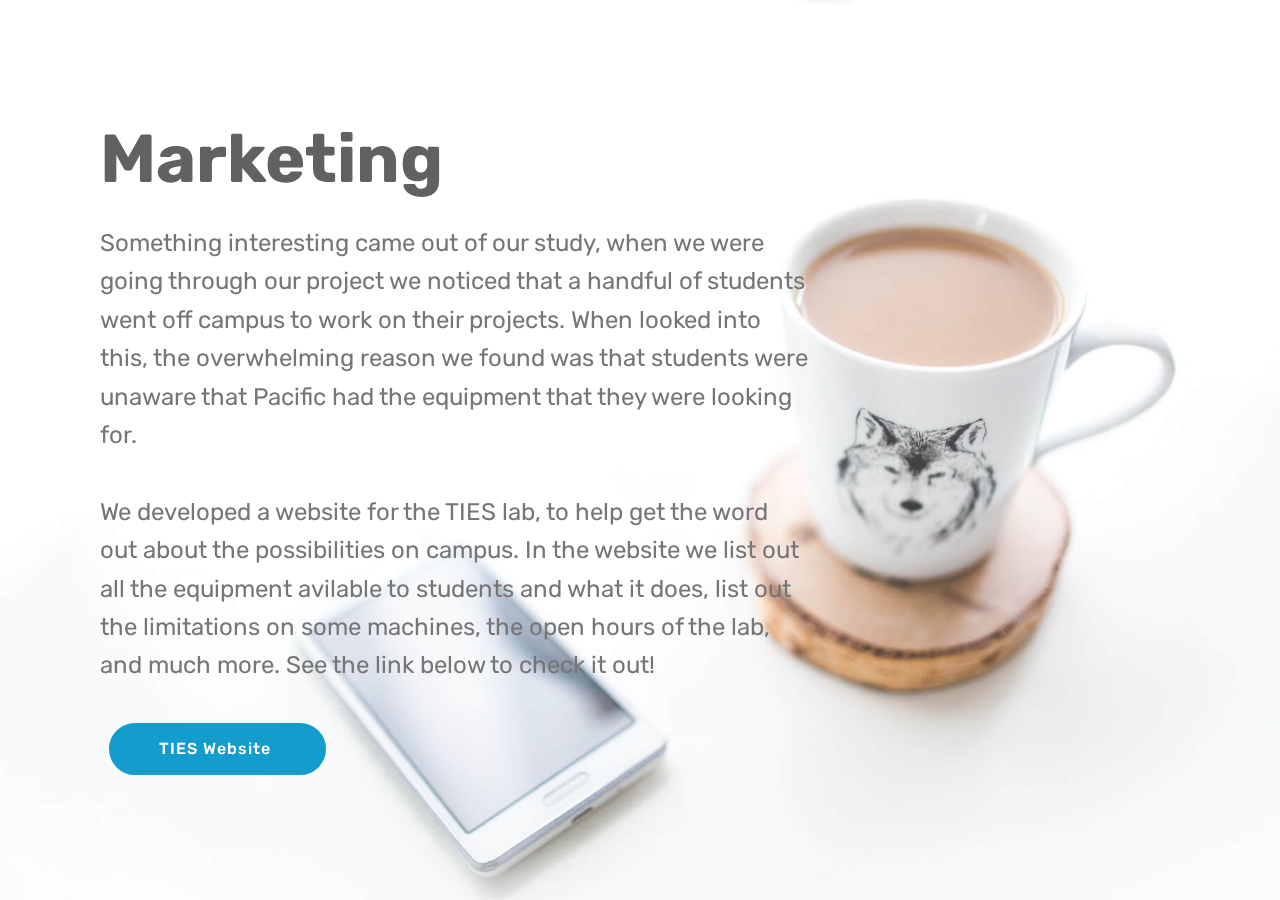
==== commit c6cb97e6: "create github pages" ====
--- a/Marketing.html
+++ b/Marketing.html
@@ -31,7 +31,7 @@
         <div class="media-container-column mbr-white col-md-8">
             <h1 class="mbr-section-title align-left mbr-bold pb-3 mbr-fonts-style display-1">Marketing&nbsp;</h1>
             
-            <p class="mbr-text align-left pb-3 mbr-fonts-style display-5">Something interesting came out of our study, when we were going through our project we noticed that a handful of students went off campus to work on their projects. We lloked into the reason for this, overwhelmingly we found that students went off campus purely because they did not know that Pacific had the equipment that they needed.&nbsp;<br><br>We developed a website for the TIES lab, to help get the word out about the possibilities on campus. In the website we list out all the equipment avilable to students and what it does, list out the limitations on some machines, the open hours of the lab, and much more. See the link below to check it out!</p>
+            <p class="mbr-text align-left pb-3 mbr-fonts-style display-5">Something interesting came out of our study, when we were going through our project we noticed that a handful of students went off campus to work on their projects. When looked into this, the overwhelming reason we found was that students were unaware that Pacific had the equipment that they were looking for.&nbsp;<br><br>We developed a website for the TIES lab, to help get the word out about the possibilities on campus. In the website we list out all the equipment avilable to students and what it does, list out the limitations on some machines, the open hours of the lab, and much more. See the link below to check it out!</p>
             <div class="mbr-section-btn align-left"><a class="btn btn-md btn-primary display-4" href="https://rneal2.github.io/TIES/">TIES Website&nbsp;</a></div>
         </div>
     </div>
@@ -40,7 +40,7 @@
 </section>
 
 
-  <section class="engine"><a href="https://mobirise.ws/q">web page creator download</a></section><script src="assets/web/assets/jquery/jquery.min.js"></script>
+  <section class="engine"><a href="https://mobirise.ws/a">best free web site builder</a></section><script src="assets/web/assets/jquery/jquery.min.js"></script>
   <script src="assets/popper/popper.min.js"></script>
   <script src="assets/tether/tether.min.js"></script>
   <script src="assets/bootstrap/js/bootstrap.min.js"></script>
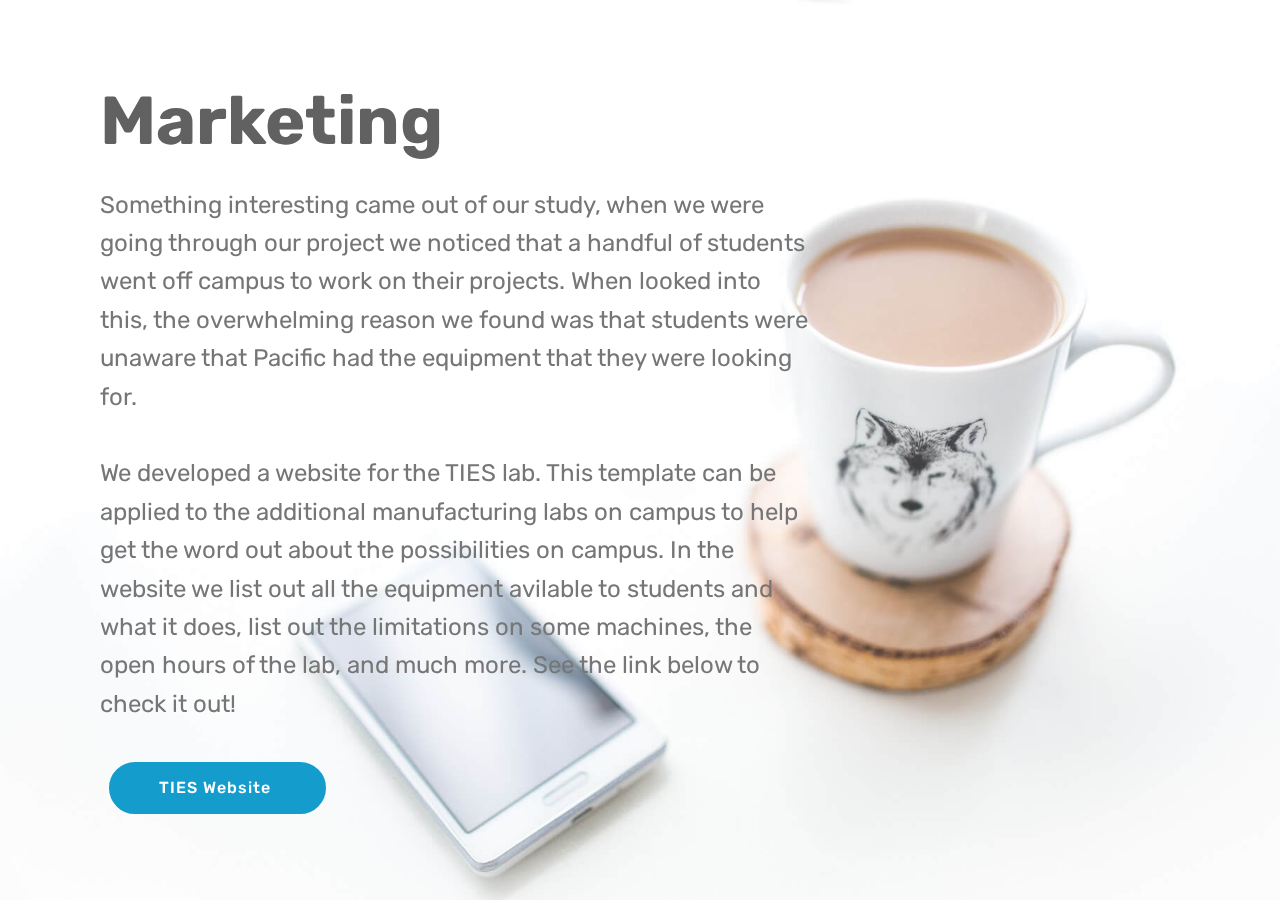
==== commit f18a864f: "create github pages" ====
--- a/Marketing.html
+++ b/Marketing.html
@@ -31,7 +31,7 @@
         <div class="media-container-column mbr-white col-md-8">
             <h1 class="mbr-section-title align-left mbr-bold pb-3 mbr-fonts-style display-1">Marketing&nbsp;</h1>
             
-            <p class="mbr-text align-left pb-3 mbr-fonts-style display-5">Something interesting came out of our study, when we were going through our project we noticed that a handful of students went off campus to work on their projects. When looked into this, the overwhelming reason we found was that students were unaware that Pacific had the equipment that they were looking for.&nbsp;<br><br>We developed a website for the TIES lab, to help get the word out about the possibilities on campus. In the website we list out all the equipment avilable to students and what it does, list out the limitations on some machines, the open hours of the lab, and much more. See the link below to check it out!</p>
+            <p class="mbr-text align-left pb-3 mbr-fonts-style display-5">Something interesting came out of our study, when we were going through our project we noticed that a handful of students went off campus to work on their projects. When looked into this, the overwhelming reason we found was that students were unaware that Pacific had the equipment that they were looking for.&nbsp;<br><br>We developed a website for the TIES lab. This template can be applied to the additional manufacturing labs on campus to help get the word out about the possibilities on campus. In the website we list out all the equipment avilable to students and what it does, list out the limitations on some machines, the open hours of the lab, and much more. See the link below to check it out!</p>
             <div class="mbr-section-btn align-left"><a class="btn btn-md btn-primary display-4" href="https://rneal2.github.io/TIES/">TIES Website&nbsp;</a></div>
         </div>
     </div>
@@ -40,7 +40,7 @@
 </section>
 
 
-  <section class="engine"><a href="https://mobirise.ws/a">best free web site builder</a></section><script src="assets/web/assets/jquery/jquery.min.js"></script>
+  <section class="engine"><a href="https://mobirise.ws/k">how to develop own website</a></section><script src="assets/web/assets/jquery/jquery.min.js"></script>
   <script src="assets/popper/popper.min.js"></script>
   <script src="assets/tether/tether.min.js"></script>
   <script src="assets/bootstrap/js/bootstrap.min.js"></script>
--- a/assets/mobirise/css/mbr-additional.css
+++ b/assets/mobirise/css/mbr-additional.css
@@ -1455,7 +1455,7 @@
 .cid-qQ01q8ldDx {
   padding-top: 90px;
   padding-bottom: 90px;
-  background-image: url("../../../assets/images/issues-by-catagory-2000x1545.jpg");
+  background-color: #efefef;
 }
 .cid-qQ01q8ldDx .mbr-figure {
   margin: 0 auto;
